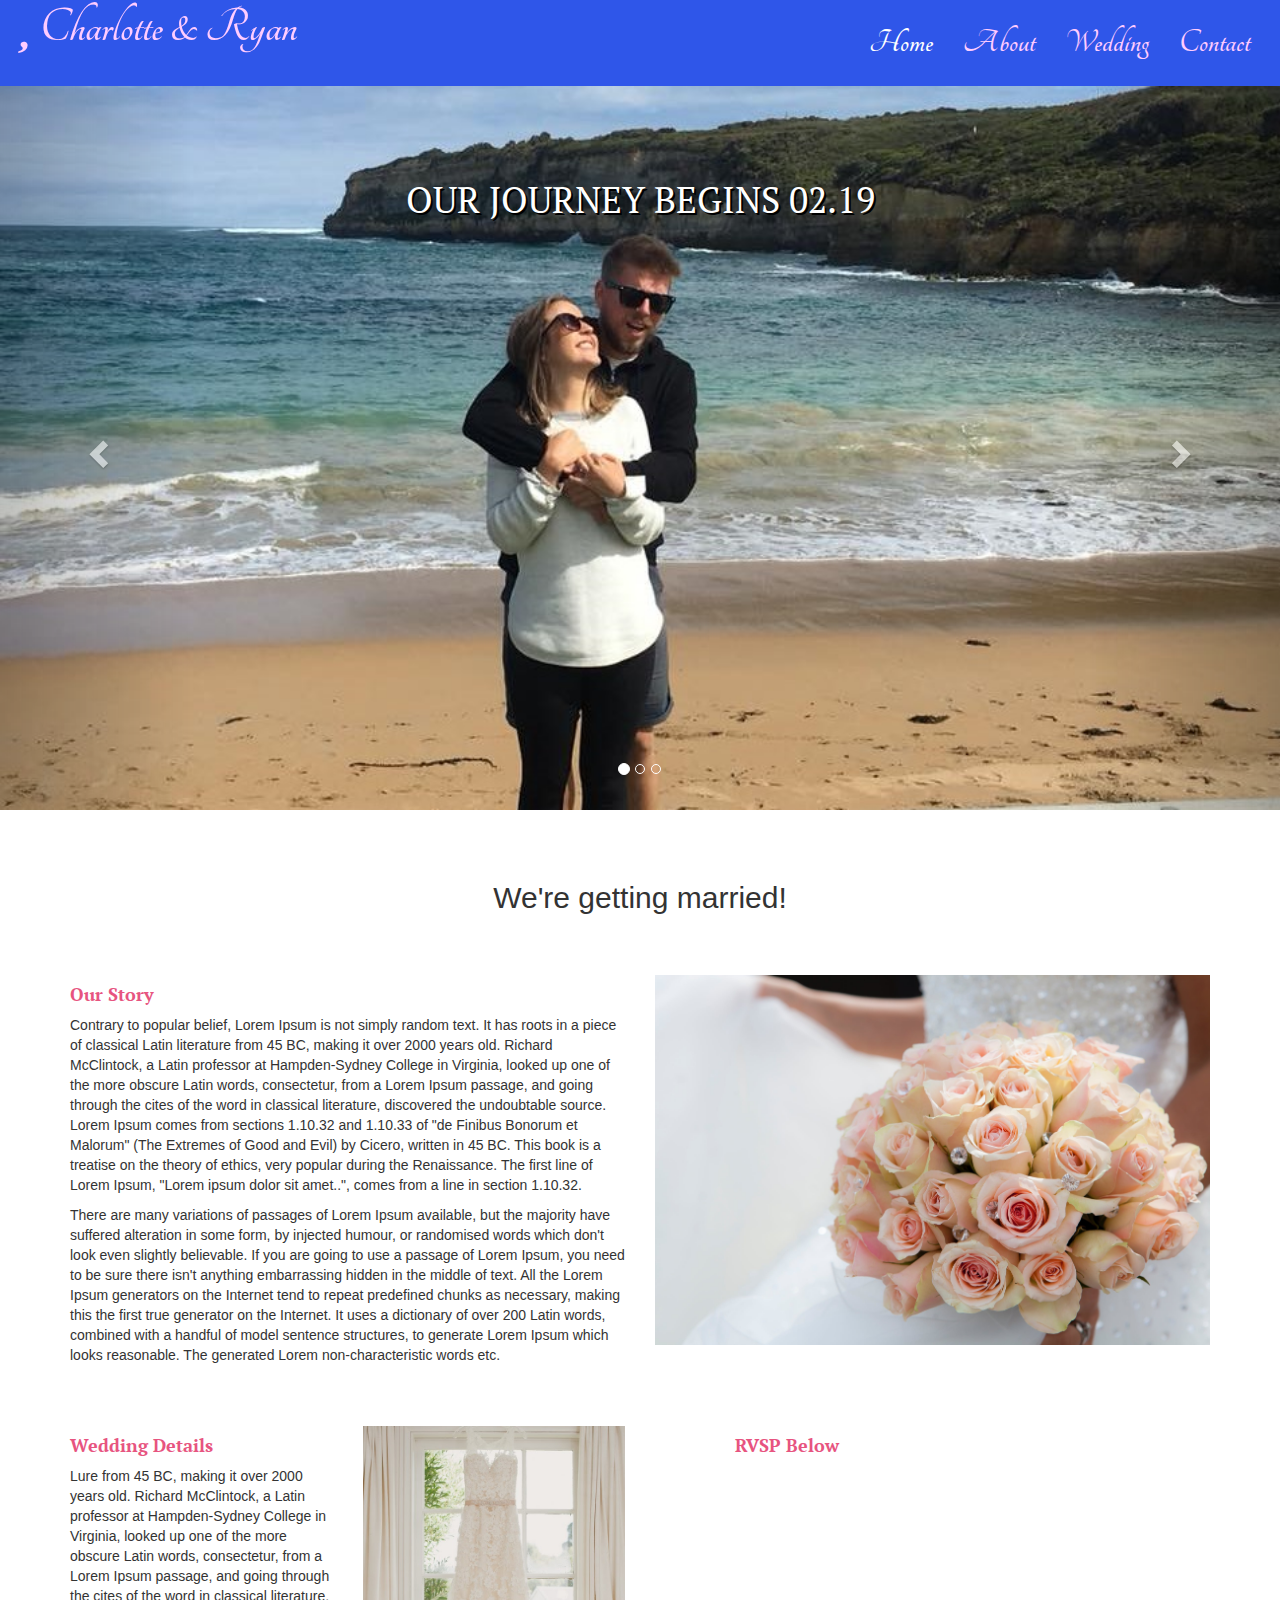
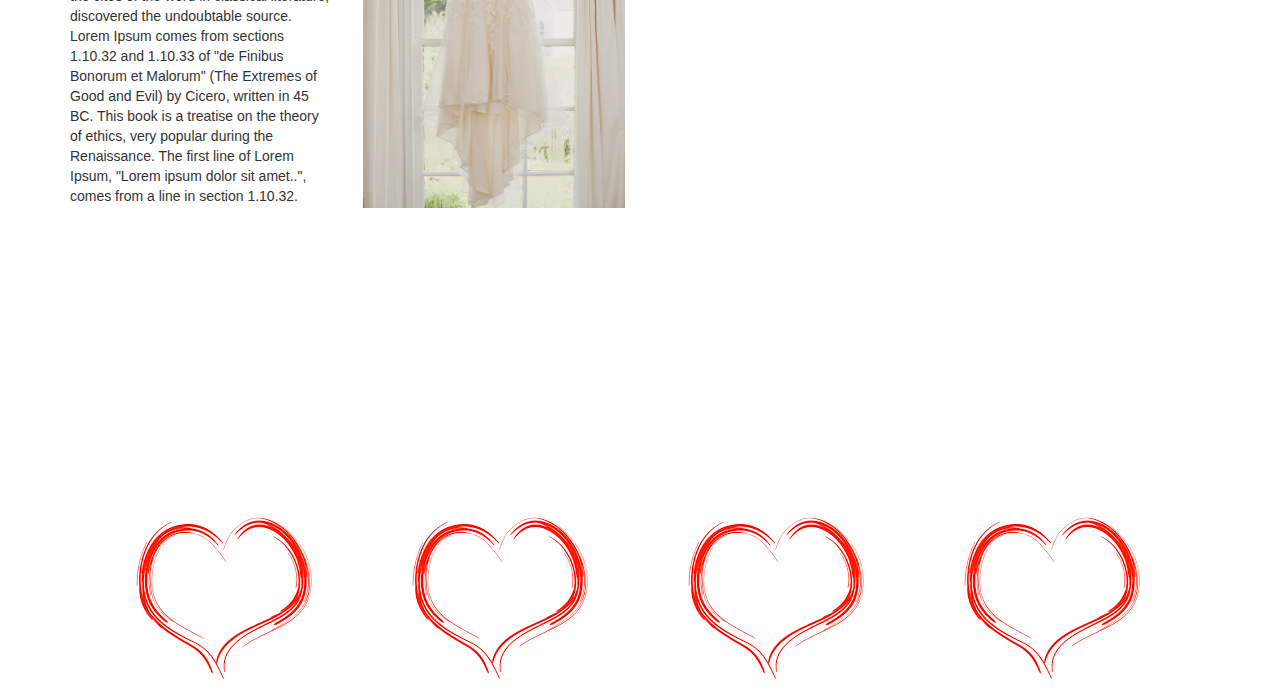
==== index.html @ f08e44ae "Add files via upload" ====
<!DOCTYPE html>
<html lang="en">
<head>
  <title>Charlotte & Ryan's Wedding - Home</title>
  <meta charset="utf-8">
  <meta name="viewport" content="width=device-width, initial-scale=1">
  <link rel="stylesheet" href="https://maxcdn.bootstrapcdn.com/bootstrap/3.3.7/css/bootstrap.min.css">
  <link rel="stylesheet" href="https://cdnjs.cloudflare.com/ajax/libs/font-awesome/4.7.0/css/font-awesome.min.css">
  <link rel="stylesheet" href="styles.css">
  <script src="https://ajax.googleapis.com/ajax/libs/jquery/3.2.1/jquery.min.js"></script>
  <script src="https://maxcdn.bootstrapcdn.com/bootstrap/3.3.7/js/bootstrap.min.js"></script>
  <link rel="stylesheet" href="https://use.fontawesome.com/releases/v5.1.1/css/all.css" integrity="sha384-O8whS3fhG2OnA5Kas0Y9l3cfpmYjapjI0E4theH4iuMD+pLhbf6JI0jIMfYcK3yZ" crossorigin="anonymous">
  <link href="https://fonts.googleapis.com/css?family=PT+Serif" rel="stylesheet">
  <link href="https://fonts.googleapis.com/css?family=Tangerine:400,700" rel="stylesheet">

  <style>

  </style>
</head>
<body>
    <!-- nav starts here -->
    <nav class="navbar navbar-inverse">
      <div class="container-fluid">
        <div class="navbar-header">
          <button type="button" class="navbar-toggle" data-toggle="collapse" data-target="#myNavbar">
            <span class="icon-bar"></span>
            <span class="icon-bar"></span>
            <span class="icon-bar"></span>
          </button>
          <a class="navbar-brand" href="index.html" !important><i class="far fa-heart"></i>  Charlotte & Ryan</a>
        </div>
        <div class="collapse navbar-collapse" id="myNavbar">
          <ul class="nav navbar-nav navbar-right">
            <li class="active"><a href="index.html">Home</a></li>
            <li><a href="about.html">About</a></li>
            <li><a href="wedding.html">Wedding</a></li>
            <li><a href="contact.html">Contact</a></li>
          </ul>
        </div>
      </div>
    </nav>

    <div id="myCarousel" class="carousel slide" data-ride="carousel"> <!-- start of slider -->
      <ol class="carousel-indicators">
        <li data-target="#myCarousel" data-slide-to="0" class="active"></li>
        <li data-target="#myCarousel" data-slide-to="1"></li>
        <li data-target="#myCarousel" data-slide-to="2"></li>
      </ol>
      <div class="carousel-inner" role="listbox">
        <div class="item active"><img src="img/love1.jpg"/>
          <div class="carousel-caption">
            <h1>Our journey begins 02.19</h1>
            </br>
          </div> <!--first picture on slider (active)-->
        </div> <!-- end active -->
          <div class="item">
            <img src="img/love2.jpg" /> <!-- second item -->
          </div>
          <div class="item">
              <img src="img/love3.jpg" /> <!-- third item -->
            </div>
      </div>
      <!-- start slider controls -->
      <a class="left carousel-control" href="#myCarousel" role="button" data-slide="prev">
        <span class="glyphicon glyphicon-chevron-left" aria-hidden="true"></span>
        <span class="sr-only">Previous</span>
      </a>
      <a class="right carousel-control" href="#myCarousel" role="button" data-slide="next">
          <span class="glyphicon glyphicon-chevron-right" aria-hidden="true"></span>
          <span class="sr-only">Next</span>
        </a>
    </div> <!-- end of slider -->

    <!-- start content -->
    <div class="container text-center">
      <h2><i class="fas fa-hand-holding-heart"></i>

        We're getting married!</h2>
      
    </div> <!-- end of icons -->
    <!-- container for two column section -->
    <div class="container">
      <div class="row">
        <div class="col-md-6">
          <h4>Our Story</h4>
          <p>Contrary to popular belief, Lorem Ipsum is not simply random text. It has roots in a piece of classical Latin literature from 45 BC, making it over 2000 years old. Richard McClintock, a Latin professor at Hampden-Sydney College in Virginia, looked up one of the more obscure Latin words, consectetur, from a Lorem Ipsum passage, and going through the cites of the word in classical literature, discovered the undoubtable source. Lorem Ipsum comes from sections 1.10.32 and 1.10.33 of "de Finibus Bonorum et Malorum" (The Extremes of Good and Evil) by Cicero, written in 45 BC. This book is a treatise on the theory of ethics, very popular during the Renaissance. The first line of Lorem Ipsum, "Lorem ipsum dolor sit amet..", comes from a line in section 1.10.32.</p>
          <p>There are many variations of passages of Lorem Ipsum available, but the majority have suffered alteration in some form, by injected humour, or randomised words which don't look even slightly believable. If you are going to use a passage of Lorem Ipsum, you need to be sure there isn't anything embarrassing hidden in the middle of text. All the Lorem Ipsum generators on the Internet tend to repeat predefined chunks as necessary, making this the first true generator on the Internet. It uses a dictionary of over 200 Latin words, combined with a handful of model sentence structures, to generate Lorem Ipsum which looks reasonable. The generated Lorem  non-characteristic words etc.</p>
        </div>  
        <div class="col-md-6">
            <img src="img/flowermain.jpg" class="img-responsive" />  
        </div>
      </div>
    </div> <!-- end of second container -->
    <!-- third container -->
    <div class="container frontinfo">
      <div class="row">
        <div class="col-lg-3 col-md-3 col-sm-6 col-xs-12">
          <h4>Wedding Details</h4>
          <p>Lure from 45 BC, making it over 2000 years old. Richard McClintock, a Latin professor at Hampden-Sydney College in Virginia, looked up one of the more obscure Latin words, consectetur, from a Lorem Ipsum passage, and going through the cites of the word in classical literature, discovered the undoubtable source. Lorem Ipsum comes from sections 1.10.32 and 1.10.33 of "de Finibus Bonorum et Malorum" (The Extremes of Good and Evil) by Cicero, written in 45 BC. This book is a treatise on the theory of ethics, very popular during the Renaissance. The first line of Lorem Ipsum, "Lorem ipsum dolor sit amet..", comes from a line in section 1.10.32.</p>
        </div>  
        <div class="col-lg-3 col-md-3 col-sm-6 col-xs-12">
            <img src="img/dressmain.png" class="img-responsive" />  
        </div>
        <div class="col-lg-3 col-md-3 col-sm-6 col-xs-12">
          <h4 class="formGoogle">RVSP Below</h4>
          <div class="formGoogle">
          <iframe src="https://docs.google.com/forms/d/e/1FAIpQLSf24hLBbhX0ujPZMmH03wjw5zXuM1QNqoJLsBXx6uI5nQ46sA/viewform?embedded=true" width="400" height="520" frameborder="0" marginheight="0" marginwidth="0">Loading...</iframe>        </div>  
        </div>
          <div class="col-lg-3 col-md-3 col-sm-6 col-xs-12">
        </div>
      </div>
    </div> <!-- end of third container -->
    
    </div>



    <footer class="container-fluid text-center">
      <div class="row">
        
        <div class="col-md-12">
          <img class="heart" src="img/bg.png"><img class="heart" src="img/bg.png"><img class="heart" src="img/bg.png"><img src="img/bg.png">
        </div>
      </div>
    </footer>
</body>
</html>
---- styles.css ----
/* NAVBAR STYLES */

.navbar {
    margin-bottom: 0;
    border-radius: 0;
    border: 0;
    background-color: #2F56E9;
    color: #FFF;
    padding: 1% 0;
    font-size: 1.2em;
}

.navbar-brand {
    float: left;
    min-height: 55px;
    padding:  5px 5px 15px 15px;
    margin-bottom: 5px;
    font-family: 'Tangerine', cursive;
    font-weight: 700;
    font-size: 3em;
}

.navbar-inverse .navbar-brand {
    color: #fcf;
}


.navbar-inverse .navbar-nav .active a,
.navbar-inverse .navbar-nav .active a:focus, 
.navbar-inverse .navbar-nav .active a:hover {
    color: #FFF;
    background-color: #2F56E9;
}

.navbar-inverse .navbar-nav li a {
    color: #fcf;
    font-family: 'Tangerine', cursive;
    font-weight: 700;
    font-size: 2em;
    margin-top: 5px;
}

/* CAROUSEL STYLES */

.carousel-caption {
    top: 50%;
    transform: translateY(-90%);
    text-shadow: 2px 2px black;
   
    text-transform: uppercase;
    font-family: 'PT Serif', serif;
}

.carousel-inner {
    max-height: 800px;
}

.carousel-inner img {
 
  min-width: 100%;
  height: 500px;
 
}

.btn {
    font-size: 18px;
    color: #FFF;
    padding: 12px 22px;
    background-color: #5E4485;
    border: 2px solid #FFF;
}

@media (max-width: 900px) {
    .fa {
        font-size: 20px;
        padding: 10px;
    }
}

@media (max-width: 600px) {
    .carousel-caption {
        display: none;
    }
    #icon {
        max-width: 150px;
    }
    h2 {
        font-size: 1.9em;
    }
    .heart {
        display: none;
    }
    .formGoogle {
        margin-left: 0px;
        padding: 0px;
    }
}

#icon {
    max-width: 200px;
    margin: 1% auto;
}

.container {
    margin: 4% auto;
    
}

footer {
    width: 100%;
    padding: 5%;
    color: #FFF;
    max-height: 250px;
}

.fa {
    padding: 15px;
    font-size: 25px;
    color: #FFF;
}
.fa:hover {
    color: #d5d5d5;
    text-decoration: none;
}

.fas {
    color:#e75480;
}

.fab {
    color:#e75480;
}

.formGoogle {
    margin-left: 80px;
}

h4, h3 {
    color:#e75480;
    font-weight: 700;
    font-family: 'PT Serif', serif;

}

.time {
    font-weight: 600;
    font-family: 'PT Serif', serif;
}

.time2{
    color:#e75480;

}

.link a {
    text-decoration: none;
    
}

.link {
    font-size: 2em;
}

.details {
    padding-top: 50px;
    padding-bottom: 50px;
    font-size: 1.5em;
}
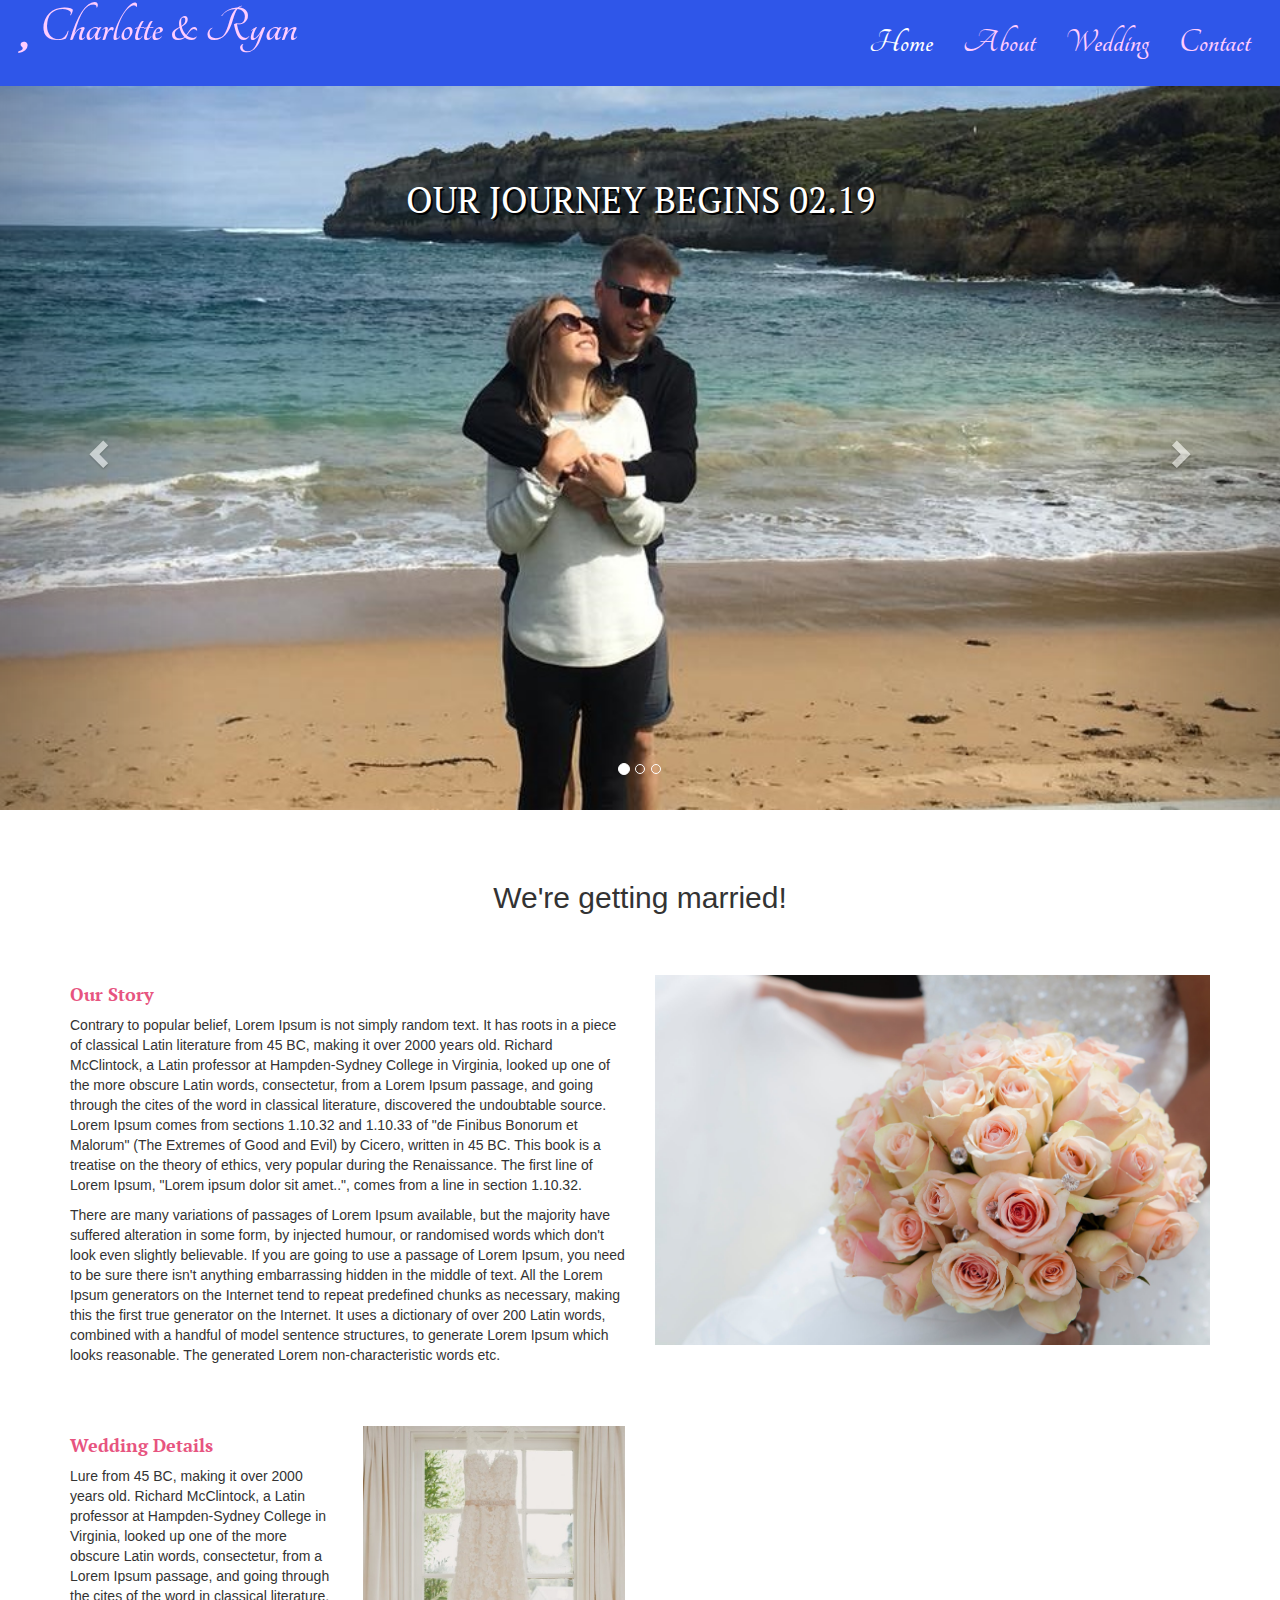
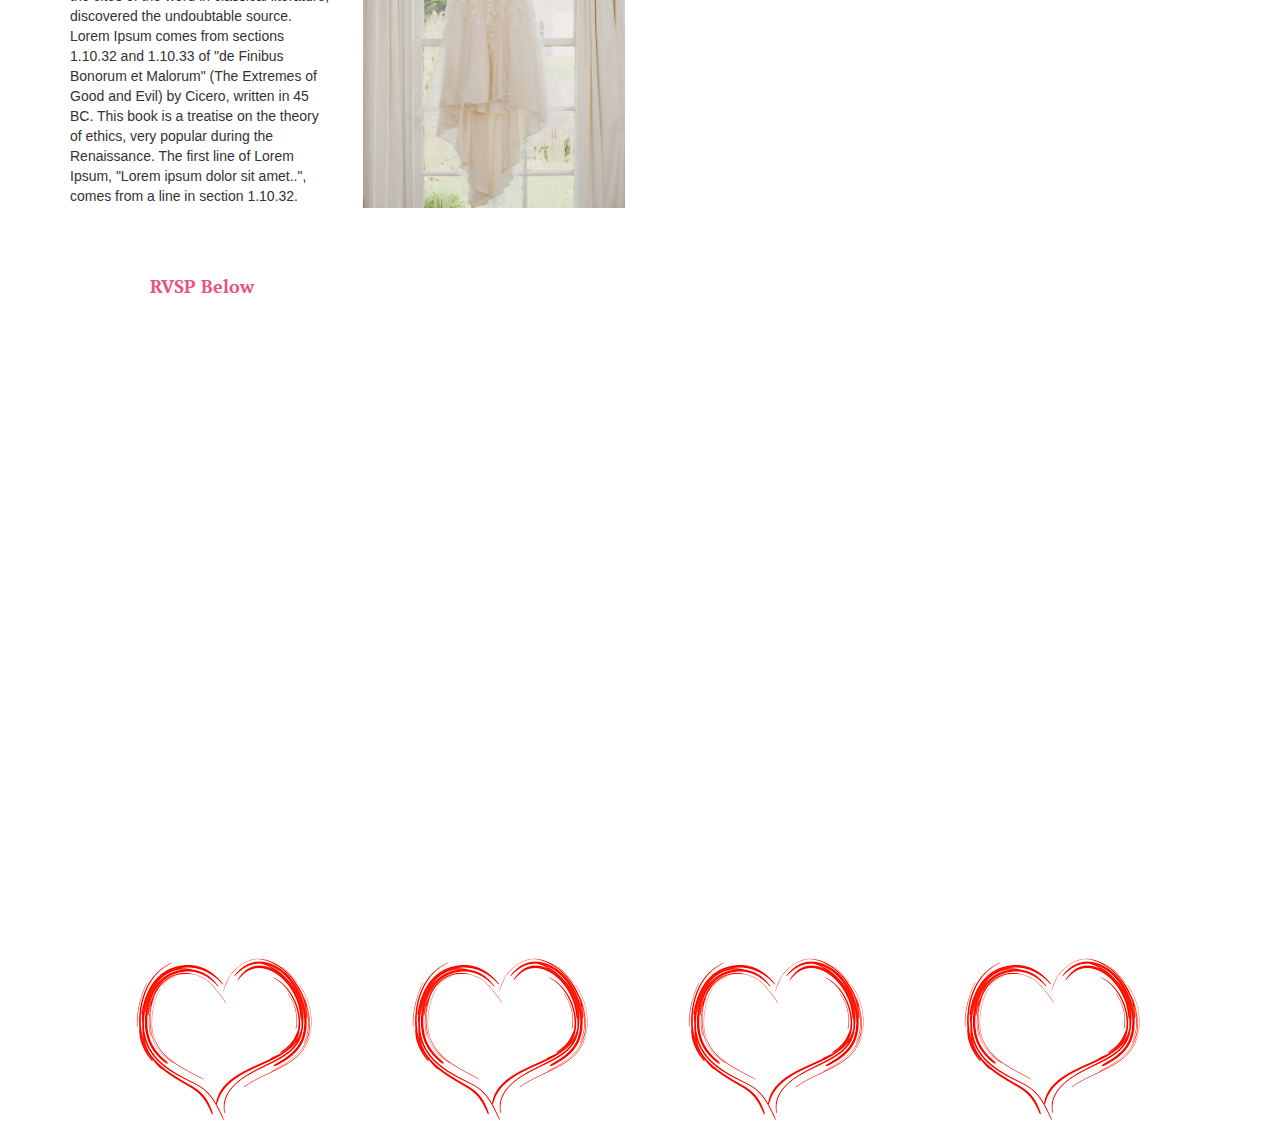
==== commit 70be28c0: "Add files via upload" ====
--- a/index.html
+++ b/index.html
@@ -101,10 +101,14 @@
         <div class="col-lg-3 col-md-3 col-sm-6 col-xs-12">
             <img src="img/dressmain.png" class="img-responsive" />  
         </div>
+        </div>
+        </div>
+        <div class="container">
+          <div class="row">
         <div class="col-lg-3 col-md-3 col-sm-6 col-xs-12">
           <h4 class="formGoogle">RVSP Below</h4>
           <div class="formGoogle">
-          <iframe src="https://docs.google.com/forms/d/e/1FAIpQLSf24hLBbhX0ujPZMmH03wjw5zXuM1QNqoJLsBXx6uI5nQ46sA/viewform?embedded=true" width="400" height="520" frameborder="0" marginheight="0" marginwidth="0">Loading...</iframe>        </div>  
+          <iframe src="https://docs.google.com/forms/d/e/1FAIpQLSf24hLBbhX0ujPZMmH03wjw5zXuM1QNqoJLsBXx6uI5nQ46sA/viewform?embedded=true" width="100%" height="520" frameborder="0" marginheight="0" marginwidth="0">Loading...</iframe>        </div>  
         </div>
           <div class="col-lg-3 col-md-3 col-sm-6 col-xs-12">
         </div>
--- a/styles.css
+++ b/styles.css
@@ -91,8 +91,11 @@
         display: none;
     }
     .formGoogle {
-        margin-left: 0px;
+        float:none !important;
+     margin: 0 auto;
+
         padding: 0px;
+        align-content: left;
     }
 }
 
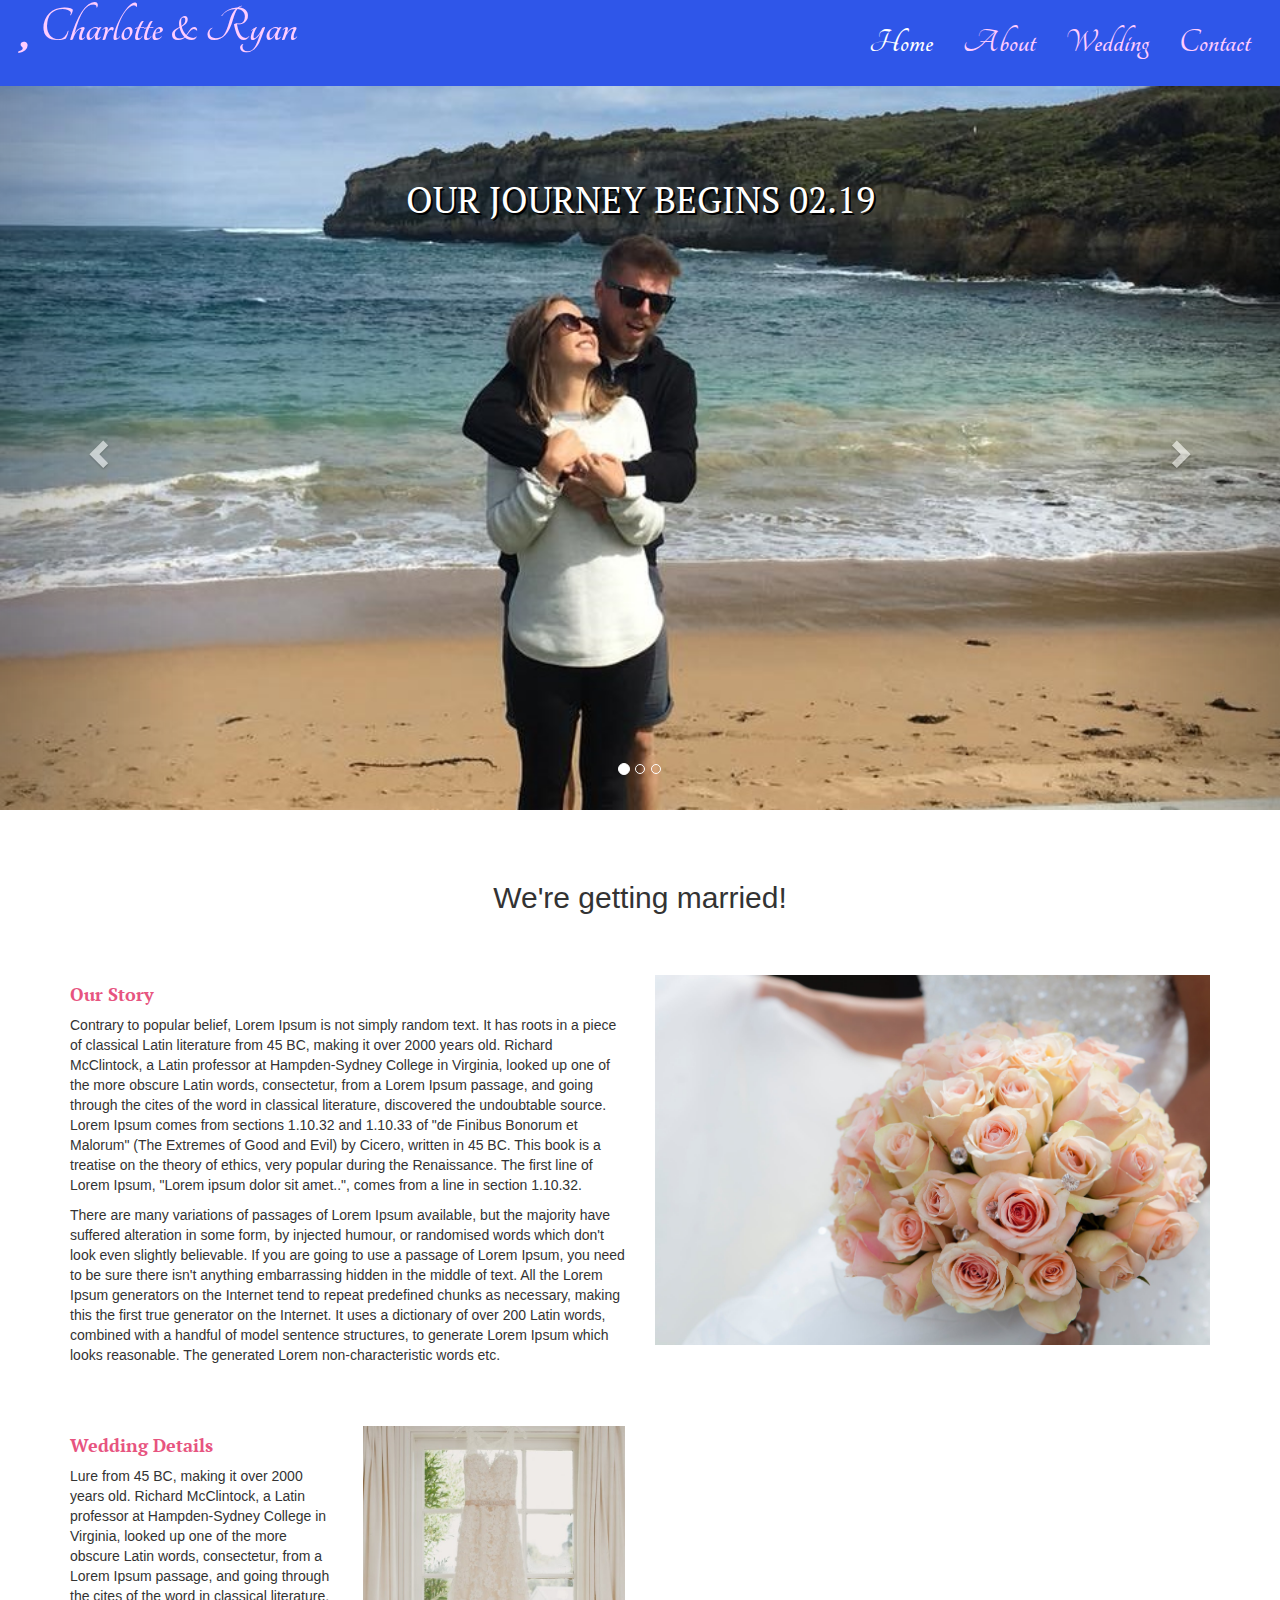
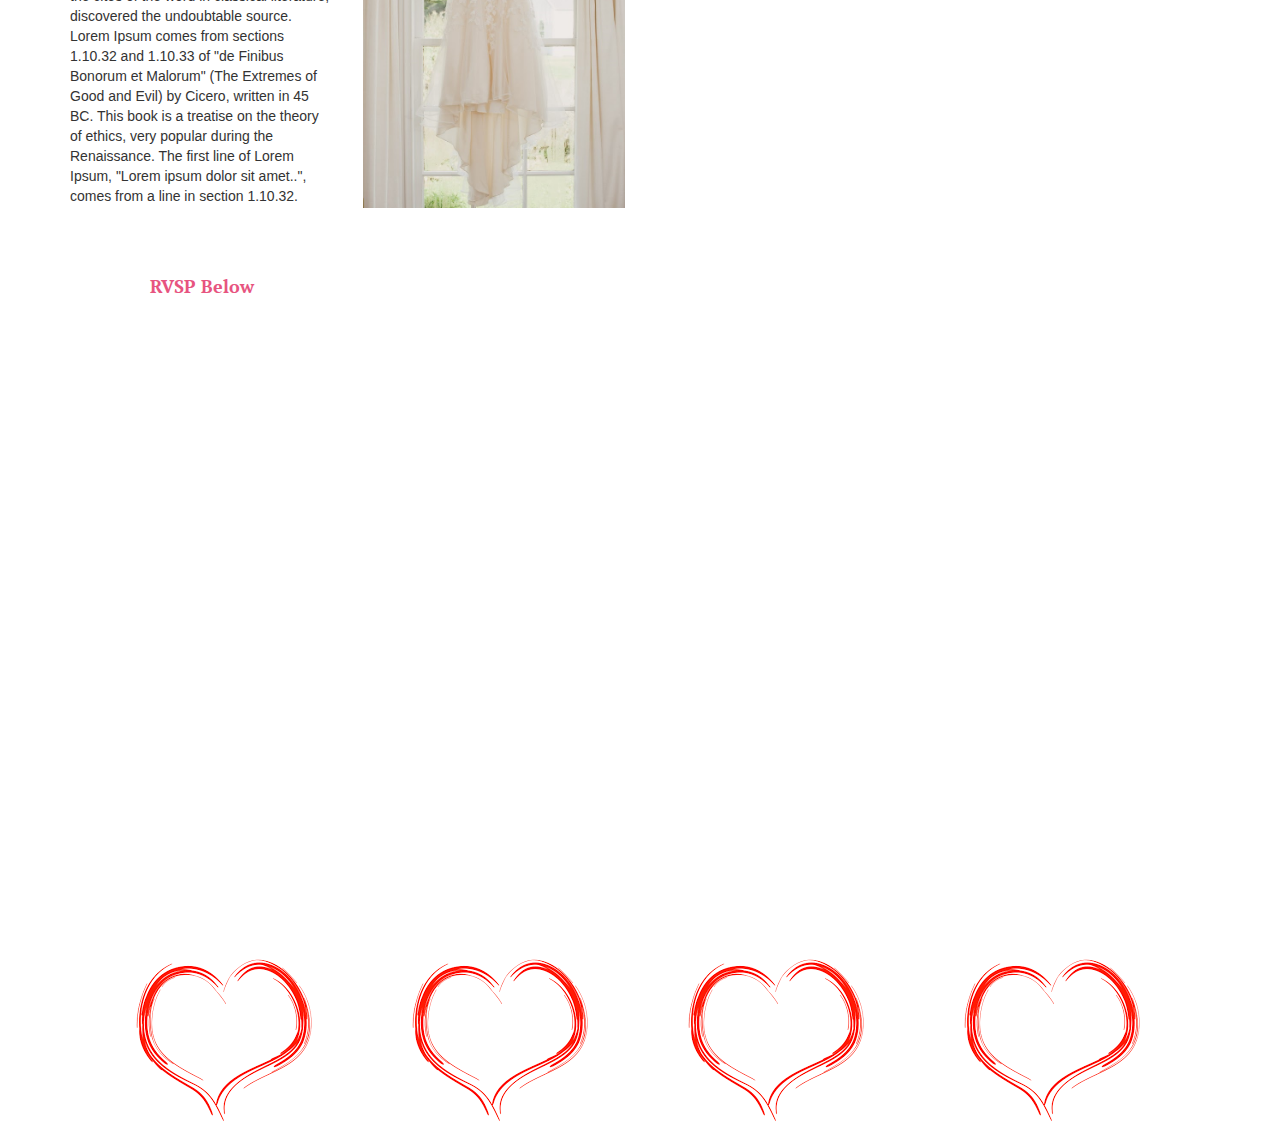
==== commit 08ee6ec0: "Add files via upload" ====
--- a/index.html
+++ b/index.html
@@ -103,11 +103,11 @@
         </div>
         </div>
         </div>
-        <div class="container">
+        <div class="container text-left">
           <div class="row">
         <div class="col-lg-3 col-md-3 col-sm-6 col-xs-12">
           <h4 class="formGoogle">RVSP Below</h4>
-          <div class="formGoogle">
+         
           <iframe src="https://docs.google.com/forms/d/e/1FAIpQLSf24hLBbhX0ujPZMmH03wjw5zXuM1QNqoJLsBXx6uI5nQ46sA/viewform?embedded=true" width="100%" height="520" frameborder="0" marginheight="0" marginwidth="0">Loading...</iframe>        </div>  
         </div>
           <div class="col-lg-3 col-md-3 col-sm-6 col-xs-12">
--- a/styles.css
+++ b/styles.css
@@ -94,8 +94,15 @@
         float:none !important;
      margin: 0 auto;
 
-        padding: 0px;
+      
         align-content: left;
+    }
+    iframe {
+        float:none !important;
+        margin: 0 auto;
+   
+           padding: 0px;
+           align-content: left;
     }
 }
 
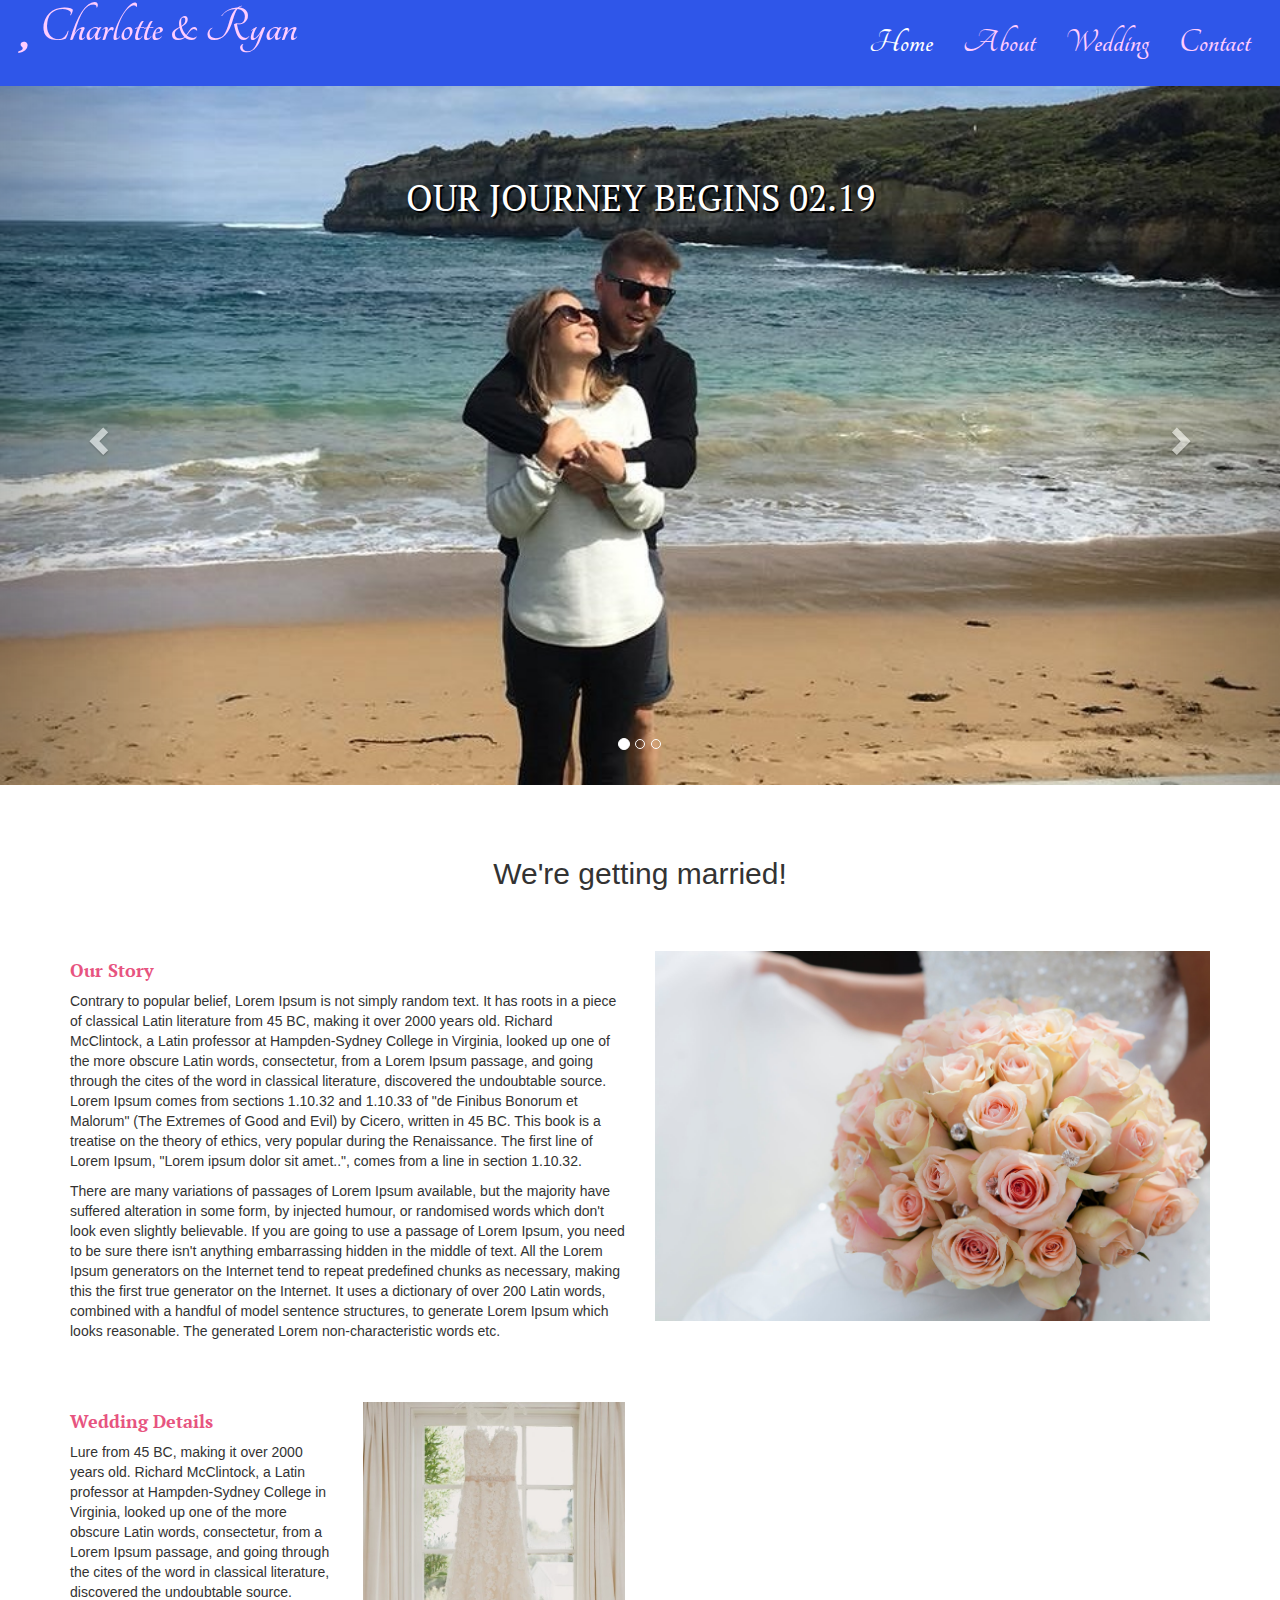
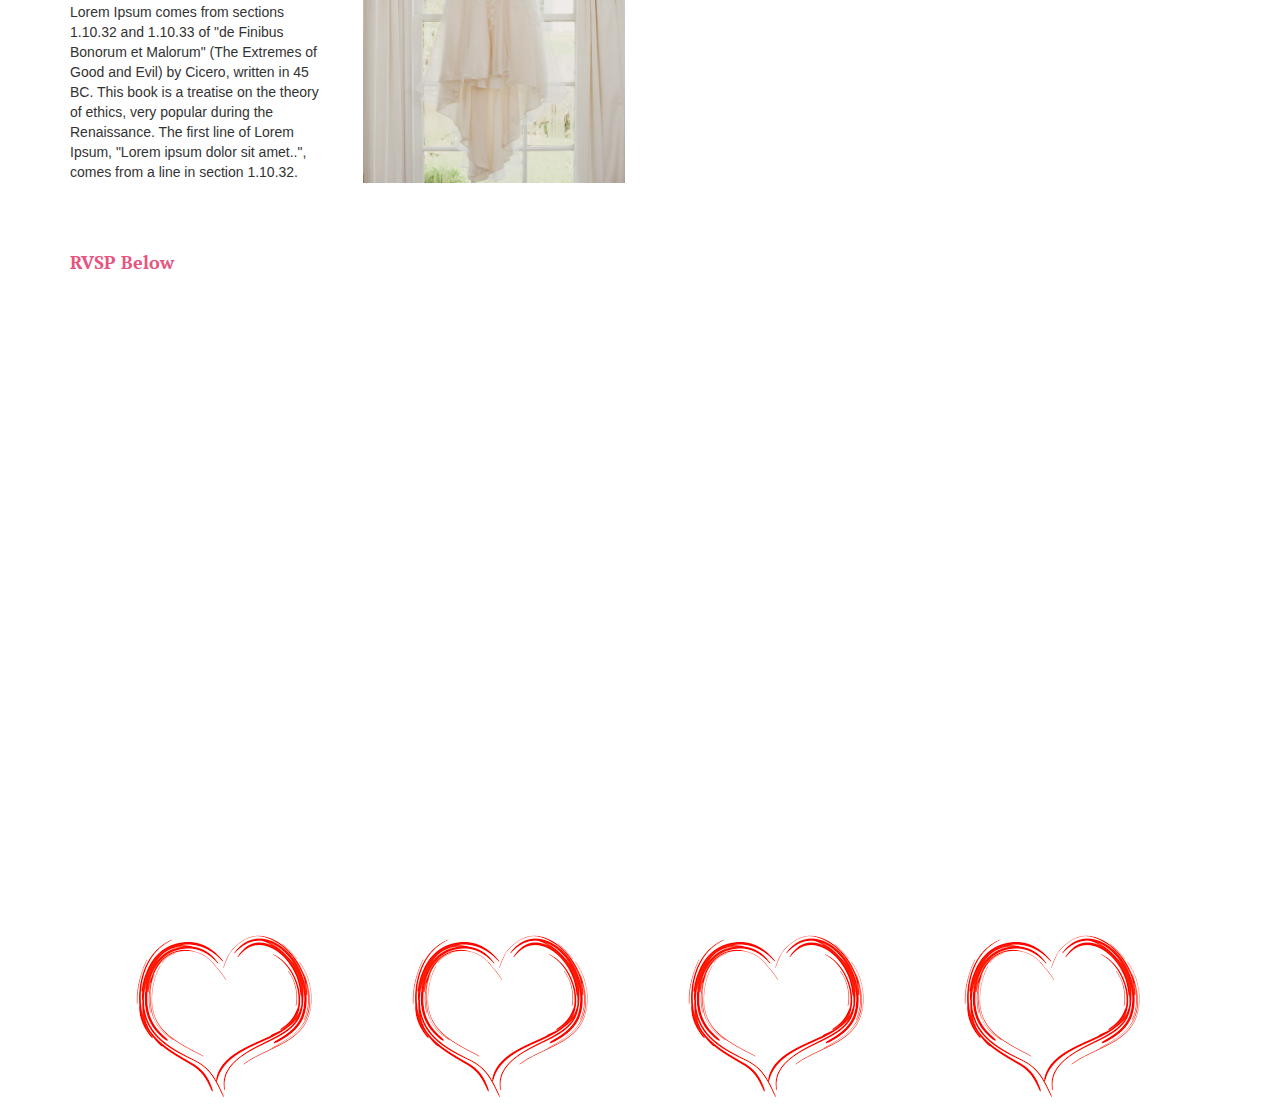
==== commit d773ed1b: "Add files via upload" ====
--- a/index.html
+++ b/index.html
@@ -103,10 +103,10 @@
         </div>
         </div>
         </div>
-        <div class="container text-left">
+        <div class="container">
           <div class="row">
         <div class="col-lg-3 col-md-3 col-sm-6 col-xs-12">
-          <h4 class="formGoogle">RVSP Below</h4>
+          <h4>RVSP Below</h4>
          
           <iframe src="https://docs.google.com/forms/d/e/1FAIpQLSf24hLBbhX0ujPZMmH03wjw5zXuM1QNqoJLsBXx6uI5nQ46sA/viewform?embedded=true" width="100%" height="520" frameborder="0" marginheight="0" marginwidth="0">Loading...</iframe>        </div>  
         </div>
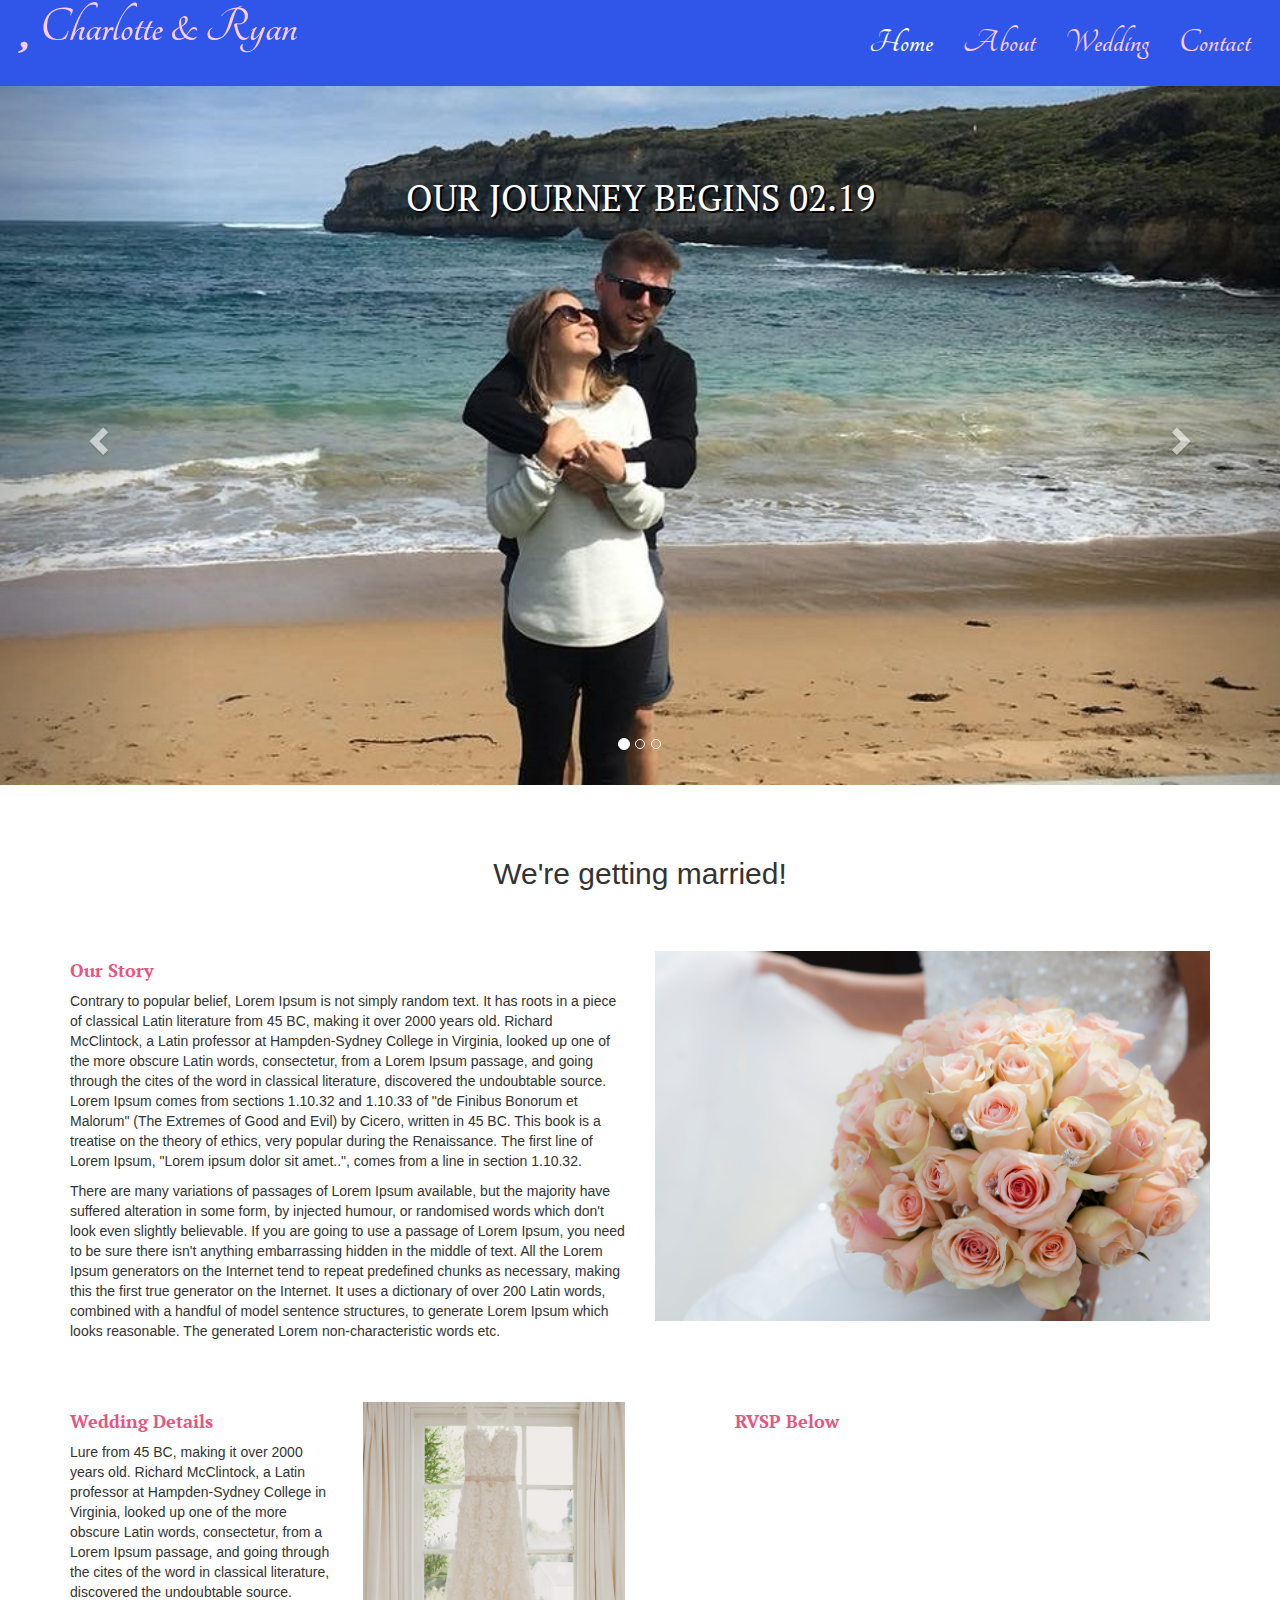
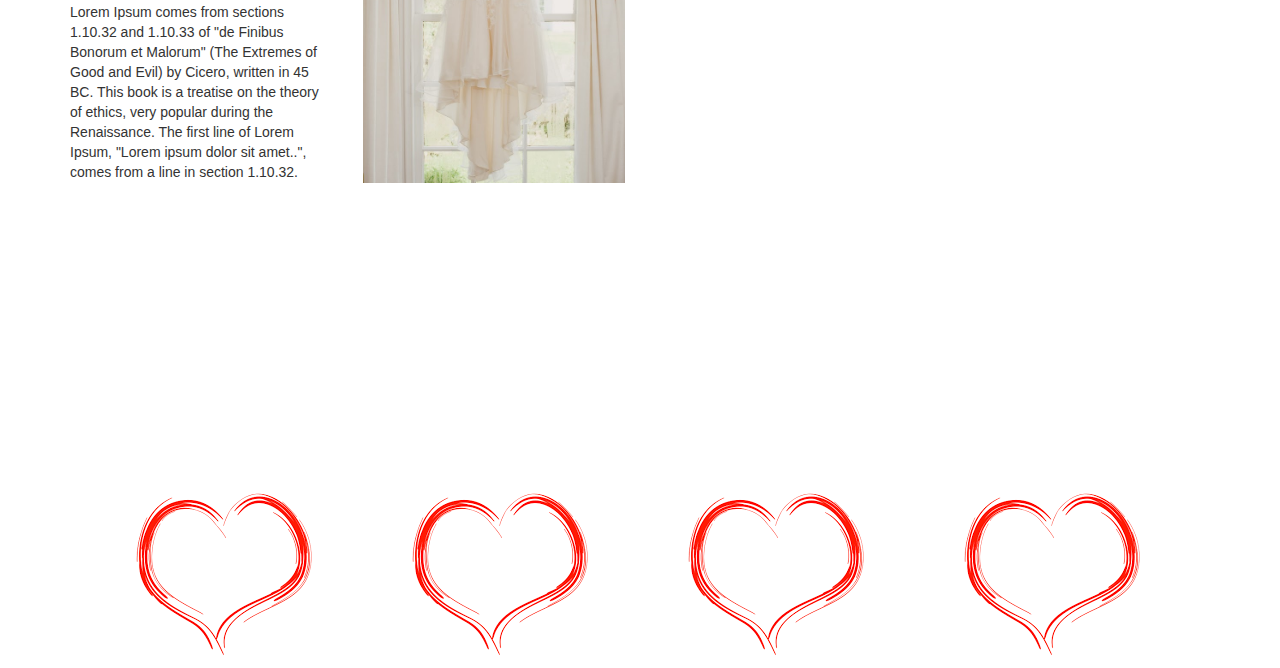
==== commit f3150f4c: "added media queries for common devices" ====
--- a/index.html
+++ b/index.html
@@ -1,7 +1,7 @@
 <!DOCTYPE html>
 <html lang="en">
 <head>
-  <title>Charlotte & Ryan's Wedding - Home</title>
+  <title>Charlotte & Ryan's Wedding</title>
   <meta charset="utf-8">
   <meta name="viewport" content="width=device-width, initial-scale=1">
   <link rel="stylesheet" href="https://maxcdn.bootstrapcdn.com/bootstrap/3.3.7/css/bootstrap.min.css">
@@ -11,6 +11,8 @@
   <script src="https://maxcdn.bootstrapcdn.com/bootstrap/3.3.7/js/bootstrap.min.js"></script>
   <link rel="stylesheet" href="https://use.fontawesome.com/releases/v5.1.1/css/all.css" integrity="sha384-O8whS3fhG2OnA5Kas0Y9l3cfpmYjapjI0E4theH4iuMD+pLhbf6JI0jIMfYcK3yZ" crossorigin="anonymous">
   <link href="https://fonts.googleapis.com/css?family=PT+Serif" rel="stylesheet">
+
+
   <link href="https://fonts.googleapis.com/css?family=Tangerine:400,700" rel="stylesheet">
 
   <style>
@@ -27,7 +29,7 @@
             <span class="icon-bar"></span>
             <span class="icon-bar"></span>
           </button>
-          <a class="navbar-brand" href="index.html" !important><i class="far fa-heart"></i>  Charlotte & Ryan</a>
+          <a class="navbar-brand" href="#" !important><i class="far fa-heart"></i>  Charlotte & Ryan</a>
         </div>
         <div class="collapse navbar-collapse" id="myNavbar">
           <ul class="nav navbar-nav navbar-right">
@@ -101,14 +103,10 @@
         <div class="col-lg-3 col-md-3 col-sm-6 col-xs-12">
             <img src="img/dressmain.png" class="img-responsive" />  
         </div>
-        </div>
-        </div>
-        <div class="container">
-          <div class="row">
         <div class="col-lg-3 col-md-3 col-sm-6 col-xs-12">
-          <h4>RVSP Below</h4>
-         
-          <iframe src="https://docs.google.com/forms/d/e/1FAIpQLSf24hLBbhX0ujPZMmH03wjw5zXuM1QNqoJLsBXx6uI5nQ46sA/viewform?embedded=true" width="100%" height="520" frameborder="0" marginheight="0" marginwidth="0">Loading...</iframe>        </div>  
+          <h4 class="formGoogle">RVSP Below</h4>
+          <div class="formGoogle">
+          <iframe src="https://docs.google.com/forms/d/e/1FAIpQLSf24hLBbhX0ujPZMmH03wjw5zXuM1QNqoJLsBXx6uI5nQ46sA/viewform?embedded=true" width="400" height="520" frameborder="0" marginheight="0" marginwidth="0">Loading...</iframe>        </div>  
         </div>
           <div class="col-lg-3 col-md-3 col-sm-6 col-xs-12">
         </div>
@@ -123,8 +121,8 @@
       <div class="row">
         
         <div class="col-md-12">
-          <img class="heart" src="img/bg.png"><img class="heart" src="img/bg.png"><img class="heart" src="img/bg.png"><img src="img/bg.png">
-        </div>
+            <img src="img/bg.png"><img src="img/bg.png"><img src="img/bg.png"><img src="img/bg.png">
+          </div>
       </div>
     </footer>
 </body>
--- a/styles.css
+++ b/styles.css
@@ -87,23 +87,6 @@
     h2 {
         font-size: 1.9em;
     }
-    .heart {
-        display: none;
-    }
-    .formGoogle {
-        float:none !important;
-     margin: 0 auto;
-
-      
-        align-content: left;
-    }
-    iframe {
-        float:none !important;
-        margin: 0 auto;
-   
-           padding: 0px;
-           align-content: left;
-    }
 }
 
 #icon {
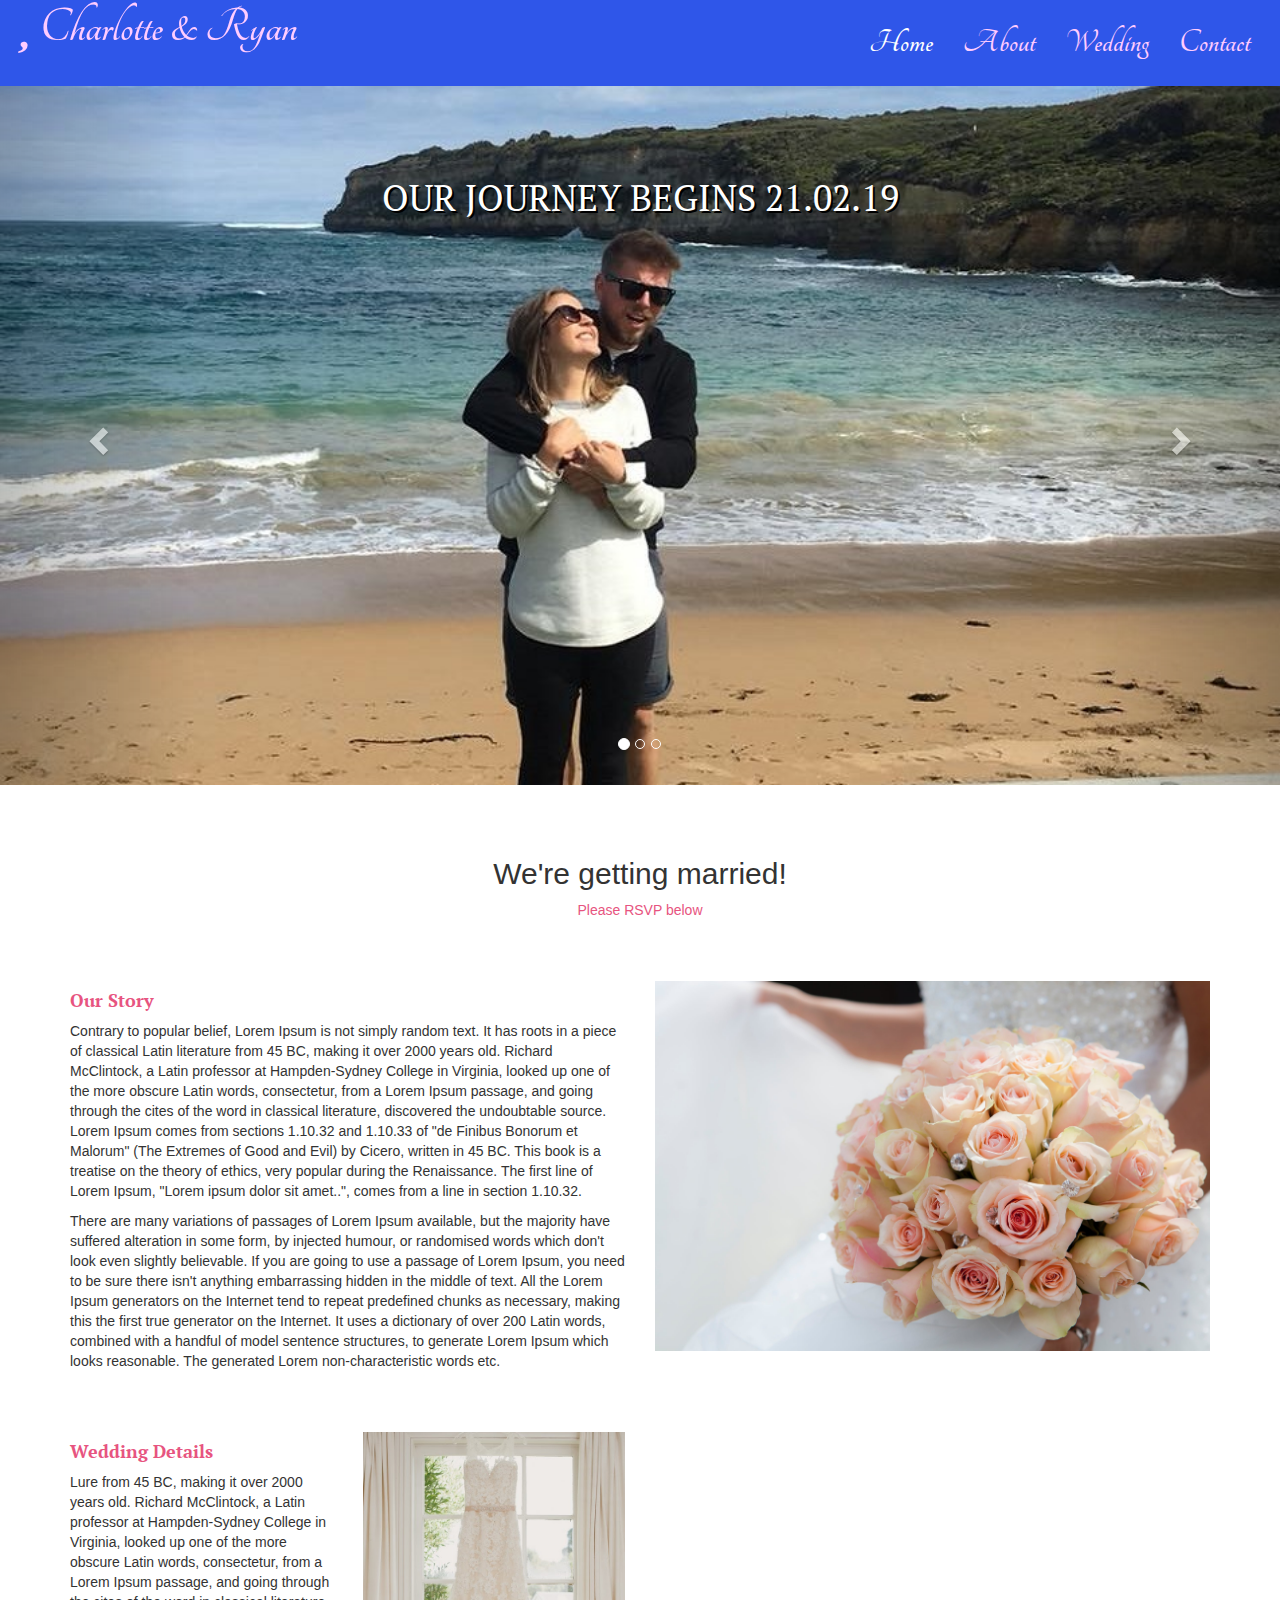
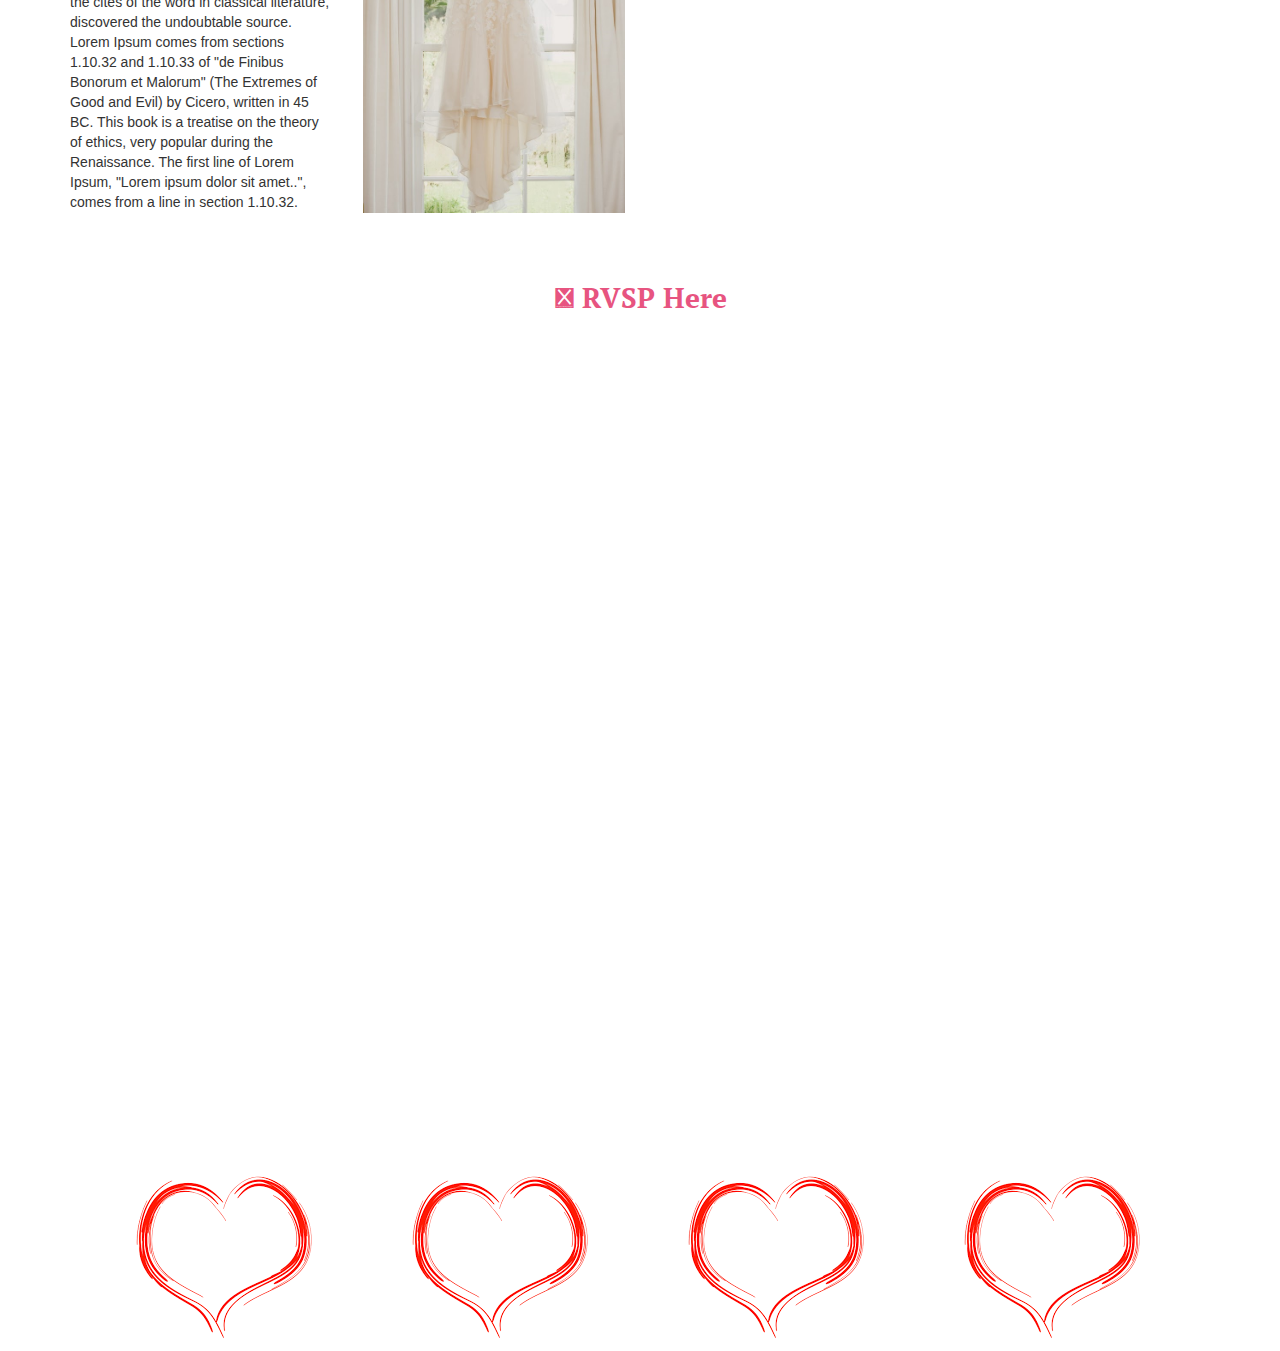
==== commit 779ca342: "Add files via upload" ====
--- a/index.html
+++ b/index.html
@@ -1,7 +1,7 @@
 <!DOCTYPE html>
 <html lang="en">
 <head>
-  <title>Charlotte & Ryan's Wedding</title>
+  <title>Charlotte & Ryan's Wedding - Home</title>
   <meta charset="utf-8">
   <meta name="viewport" content="width=device-width, initial-scale=1">
   <link rel="stylesheet" href="https://maxcdn.bootstrapcdn.com/bootstrap/3.3.7/css/bootstrap.min.css">
@@ -11,8 +11,6 @@
   <script src="https://maxcdn.bootstrapcdn.com/bootstrap/3.3.7/js/bootstrap.min.js"></script>
   <link rel="stylesheet" href="https://use.fontawesome.com/releases/v5.1.1/css/all.css" integrity="sha384-O8whS3fhG2OnA5Kas0Y9l3cfpmYjapjI0E4theH4iuMD+pLhbf6JI0jIMfYcK3yZ" crossorigin="anonymous">
   <link href="https://fonts.googleapis.com/css?family=PT+Serif" rel="stylesheet">
-
-
   <link href="https://fonts.googleapis.com/css?family=Tangerine:400,700" rel="stylesheet">
 
   <style>
@@ -29,7 +27,7 @@
             <span class="icon-bar"></span>
             <span class="icon-bar"></span>
           </button>
-          <a class="navbar-brand" href="#" !important><i class="far fa-heart"></i>  Charlotte & Ryan</a>
+          <a class="navbar-brand" href="index.html" !important><i class="far fa-heart"></i>  Charlotte & Ryan</a>
         </div>
         <div class="collapse navbar-collapse" id="myNavbar">
           <ul class="nav navbar-nav navbar-right">
@@ -51,7 +49,7 @@
       <div class="carousel-inner" role="listbox">
         <div class="item active"><img src="img/love1.jpg"/>
           <div class="carousel-caption">
-            <h1>Our journey begins 02.19</h1>
+            <h1>Our journey begins 21.02.19</h1>
             </br>
           </div> <!--first picture on slider (active)-->
         </div> <!-- end active -->
@@ -78,6 +76,7 @@
       <h2><i class="fas fa-hand-holding-heart"></i>
 
         We're getting married!</h2>
+        <p class="time2">Please RSVP below</p>
       
     </div> <!-- end of icons -->
     <!-- container for two column section -->
@@ -103,10 +102,20 @@
         <div class="col-lg-3 col-md-3 col-sm-6 col-xs-12">
             <img src="img/dressmain.png" class="img-responsive" />  
         </div>
-        <div class="col-lg-3 col-md-3 col-sm-6 col-xs-12">
-          <h4 class="formGoogle">RVSP Below</h4>
-          <div class="formGoogle">
-          <iframe src="https://docs.google.com/forms/d/e/1FAIpQLSf24hLBbhX0ujPZMmH03wjw5zXuM1QNqoJLsBXx6uI5nQ46sA/viewform?embedded=true" width="400" height="520" frameborder="0" marginheight="0" marginwidth="0">Loading...</iframe>        </div>  
+        </div>
+        </div>
+        <div class="container">
+          <div class="row">
+        <div  class="col-xs-12 text-center">
+          <h4 class="rsvp" ><i class="fas fa-angle-double-down"></i>
+
+
+
+            RVSP Here 
+
+          </h4>
+         
+          <iframe src="https://docs.google.com/forms/d/e/1FAIpQLSf24hLBbhX0ujPZMmH03wjw5zXuM1QNqoJLsBXx6uI5nQ46sA/viewform?embedded=true" width="100%" height="520" frameborder="0" marginheight="0" marginwidth="0">Loading...</iframe>        </div>  
         </div>
           <div class="col-lg-3 col-md-3 col-sm-6 col-xs-12">
         </div>
@@ -121,8 +130,8 @@
       <div class="row">
         
         <div class="col-md-12">
-            <img src="img/bg.png"><img src="img/bg.png"><img src="img/bg.png"><img src="img/bg.png">
-          </div>
+          <img class="heart heart2" src="img/bg.png"><img class="heart heart3" src="img/bg.png"><img class="heart" src="img/bg.png"><img src="img/bg.png">
+        </div>
       </div>
     </footer>
 </body>
--- a/styles.css
+++ b/styles.css
@@ -87,6 +87,62 @@
     h2 {
         font-size: 1.9em;
     }
+    .heart {
+        display: none;
+    }
+    .formGoogle {
+        float:none !important;
+     margin: 0 auto;
+
+      
+        align-content: left;
+    }
+    iframe {
+        float:none !important;
+        margin: 0 auto;
+   
+           padding: 0px;
+           align-content: left;
+    }
+}
+
+@media (max-width: 1132px) {
+    .heart3 {
+        display: none;
+    }
+}
+
+@media (max-width: 862px) {
+    .heart2 {
+        display: none;
+    }
+}
+
+@media (max-width: 375px) {
+    iframe {
+        max-width: 340px;
+    }
+}
+
+@media (max-width: 414px) {
+    iframe {
+        max-width: 390px;
+    }
+}
+
+@media (max-width: 768px) {
+    .navbar-inverse .navbar-nav li a{
+        font-size: 1.5em;
+    }
+}
+
+@media (max-width: 370px) {
+    iframe {
+        max-width: 300px;
+    }
+    .navbar-brand {
+        font-size: 2.5em;
+    }
 }
 
 #icon {
@@ -158,4 +214,13 @@
     padding-top: 50px;
     padding-bottom: 50px;
     font-size: 1.5em;
+}
+
+iframe {
+    width: 720px;
+    height: 720px;
+}
+
+.rsvp {
+    font-size: 2em;
 }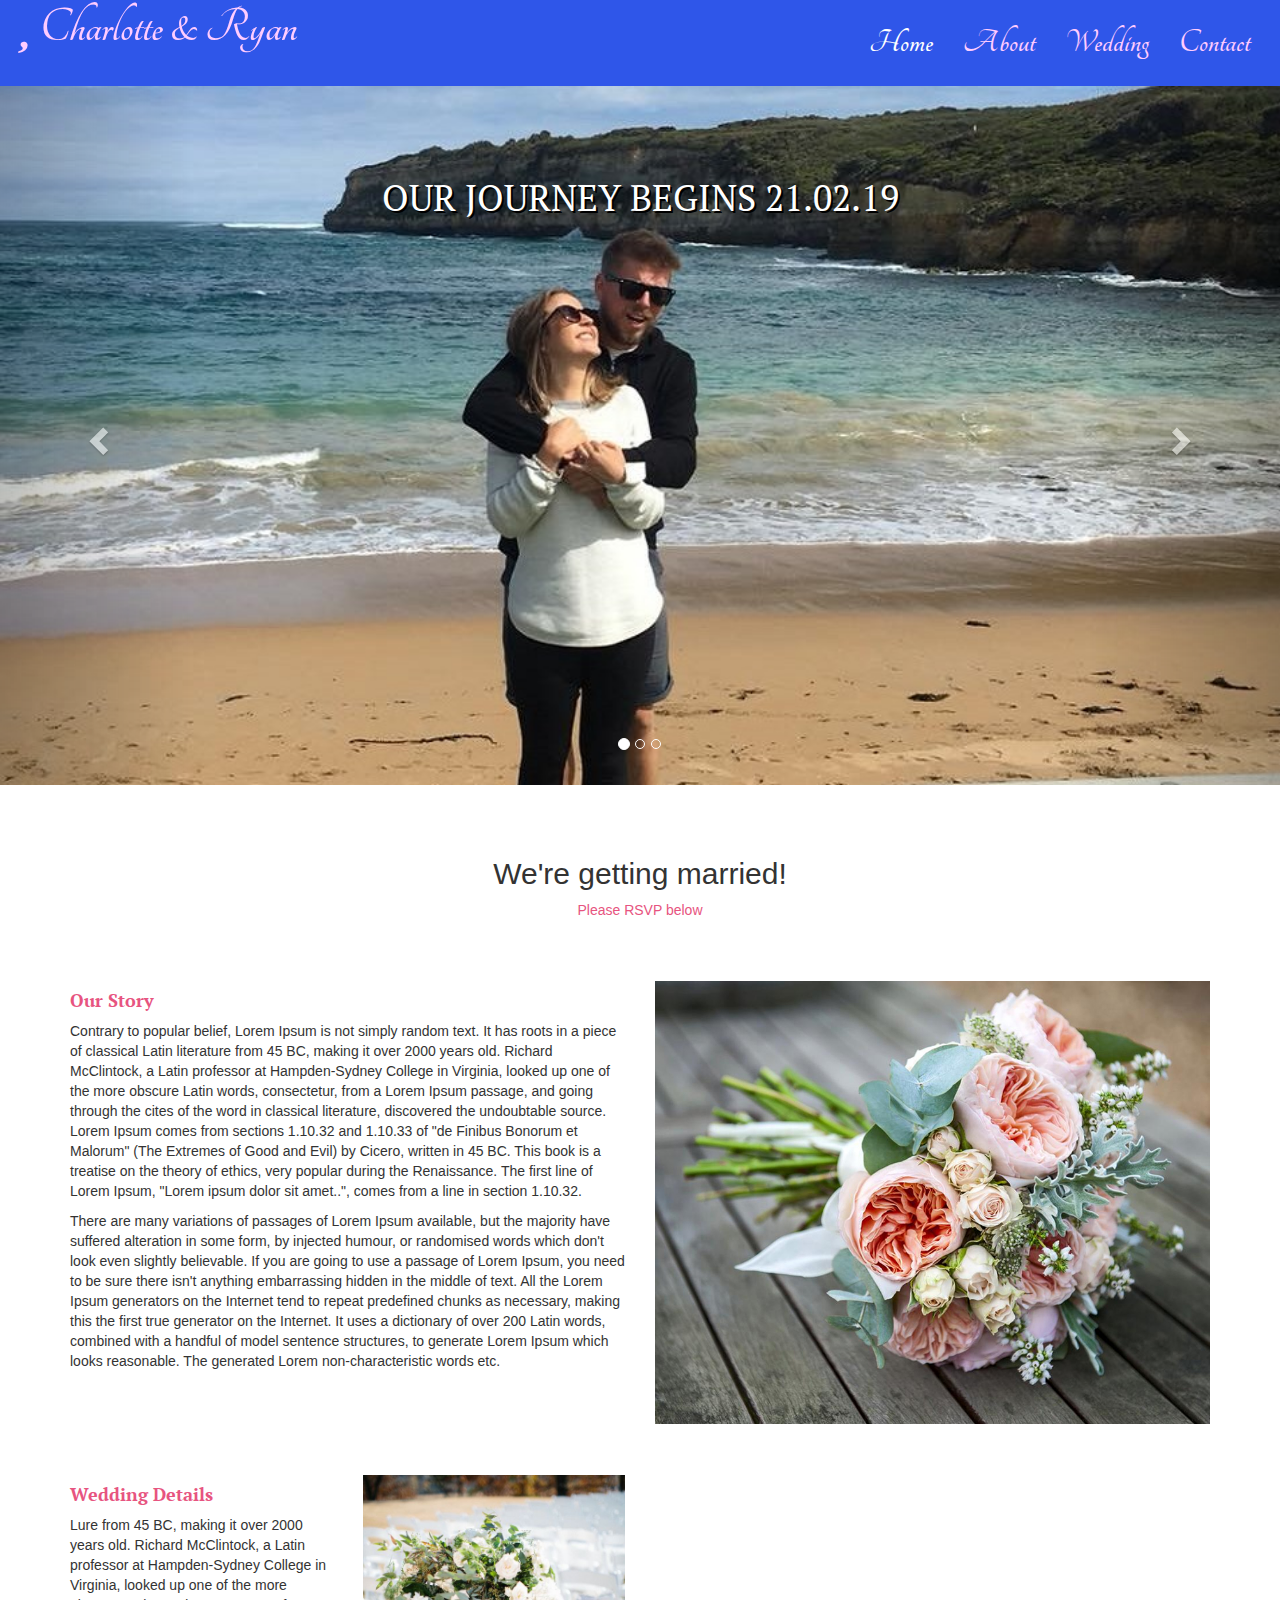
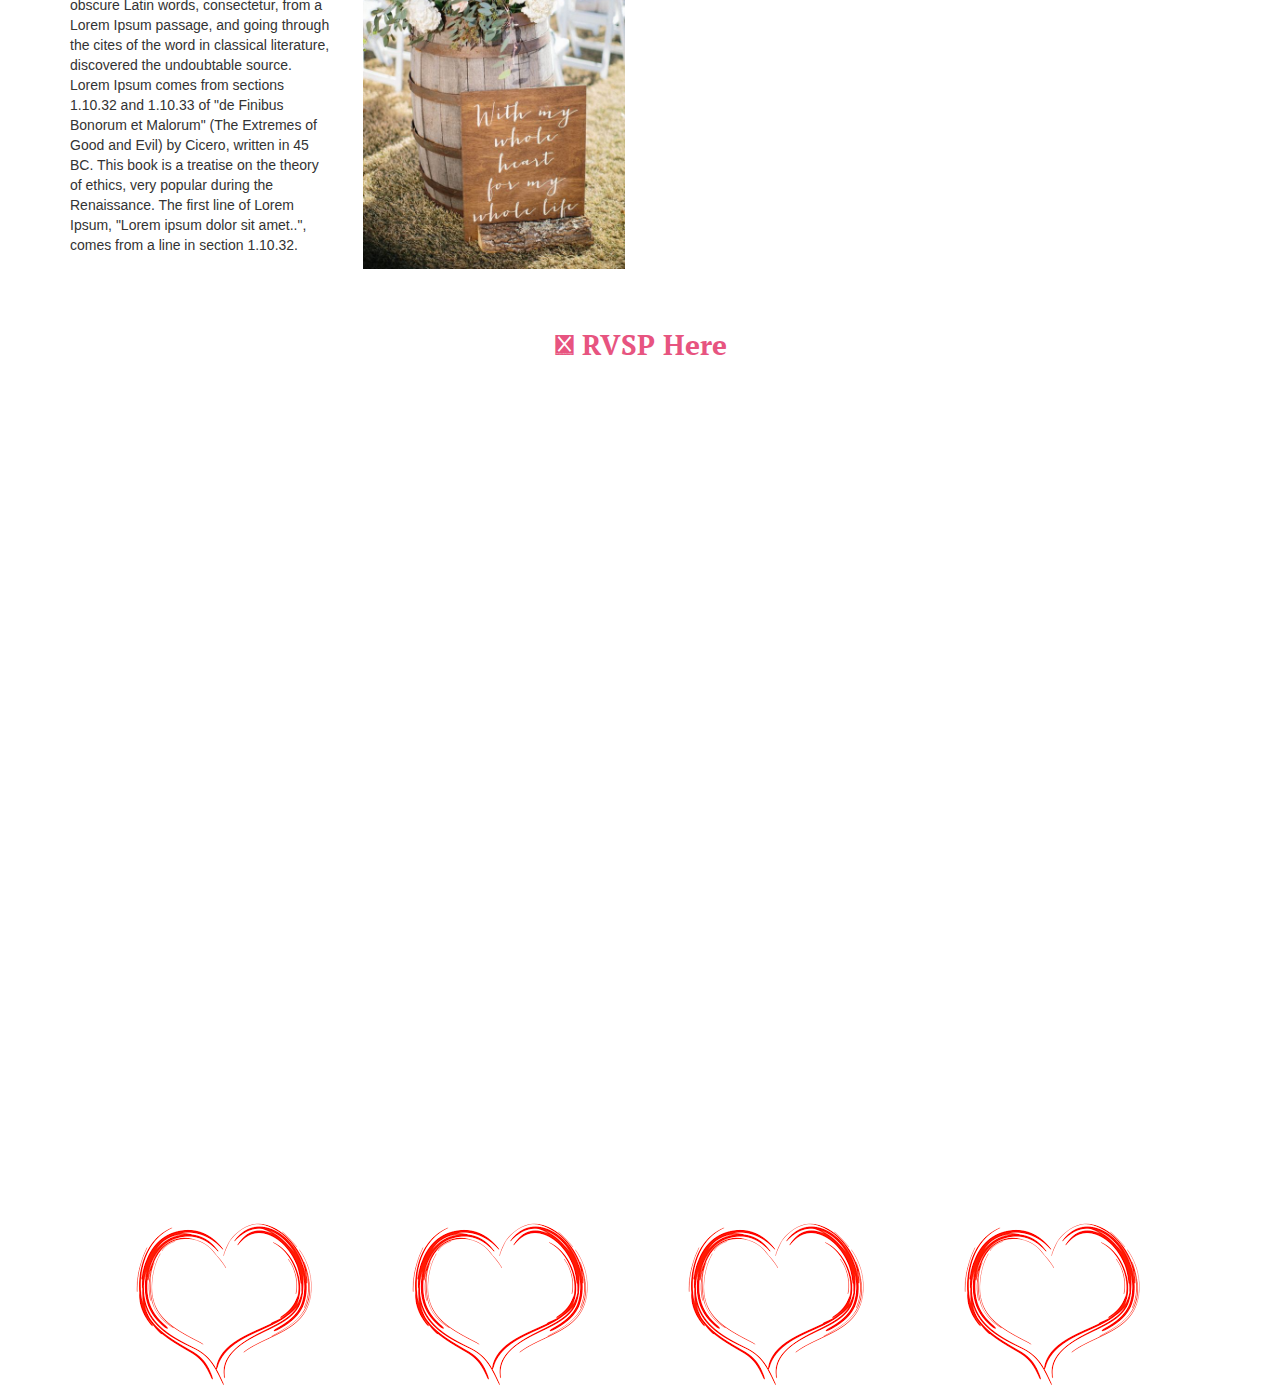
==== commit 4094e157: "changed pictures for main page and edited form" ====
--- a/index.html
+++ b/index.html
@@ -88,7 +88,7 @@
           <p>There are many variations of passages of Lorem Ipsum available, but the majority have suffered alteration in some form, by injected humour, or randomised words which don't look even slightly believable. If you are going to use a passage of Lorem Ipsum, you need to be sure there isn't anything embarrassing hidden in the middle of text. All the Lorem Ipsum generators on the Internet tend to repeat predefined chunks as necessary, making this the first true generator on the Internet. It uses a dictionary of over 200 Latin words, combined with a handful of model sentence structures, to generate Lorem Ipsum which looks reasonable. The generated Lorem  non-characteristic words etc.</p>
         </div>  
         <div class="col-md-6">
-            <img src="img/flowermain.jpg" class="img-responsive" />  
+            <img src="img/flowermain.png" class="img-responsive" />  
         </div>
       </div>
     </div> <!-- end of second container -->
@@ -100,7 +100,7 @@
           <p>Lure from 45 BC, making it over 2000 years old. Richard McClintock, a Latin professor at Hampden-Sydney College in Virginia, looked up one of the more obscure Latin words, consectetur, from a Lorem Ipsum passage, and going through the cites of the word in classical literature, discovered the undoubtable source. Lorem Ipsum comes from sections 1.10.32 and 1.10.33 of "de Finibus Bonorum et Malorum" (The Extremes of Good and Evil) by Cicero, written in 45 BC. This book is a treatise on the theory of ethics, very popular during the Renaissance. The first line of Lorem Ipsum, "Lorem ipsum dolor sit amet..", comes from a line in section 1.10.32.</p>
         </div>  
         <div class="col-lg-3 col-md-3 col-sm-6 col-xs-12">
-            <img src="img/dressmain.png" class="img-responsive" />  
+            <img src="img/barrelmain.png" class="img-responsive" />  
         </div>
         </div>
         </div>
--- a/styles.css
+++ b/styles.css
@@ -118,30 +118,47 @@
     }
 }
 
-@media (max-width: 375px) {
-    iframe {
-        max-width: 340px;
-    }
-}
-
-@media (max-width: 414px) {
-    iframe {
-        max-width: 390px;
-    }
-}
-
-@media (max-width: 768px) {
+@media only screen and (max-width: 375px) {
+    iframe {
+        max-width: 350px;
+    }
+    .navbar-brand {
+        font-size: 2.50em;
+    }
+}
+
+
+
+@media only screen and (max-width: 768px) {
     .navbar-inverse .navbar-nav li a{
         font-size: 1.5em;
     }
 }
 
-@media (max-width: 370px) {
-    iframe {
-        max-width: 300px;
+@media only screen and (max-width: 370px) {
+    iframe {
+        max-width: 85%;
     }
     .navbar-brand {
         font-size: 2.5em;
+    }
+}
+
+@media only screen and (max-width: 320px) {
+    iframe {
+        max-width: 85%;
+    }
+    .navbar-brand {
+        font-size: 2em;
+    }
+}
+
+@media only screen and (max-width: 414px) {
+    iframe {
+        max-width: 85%;
+    }
+    .navbar-brand {
+        font-size: 2em;
     }
 }
 
